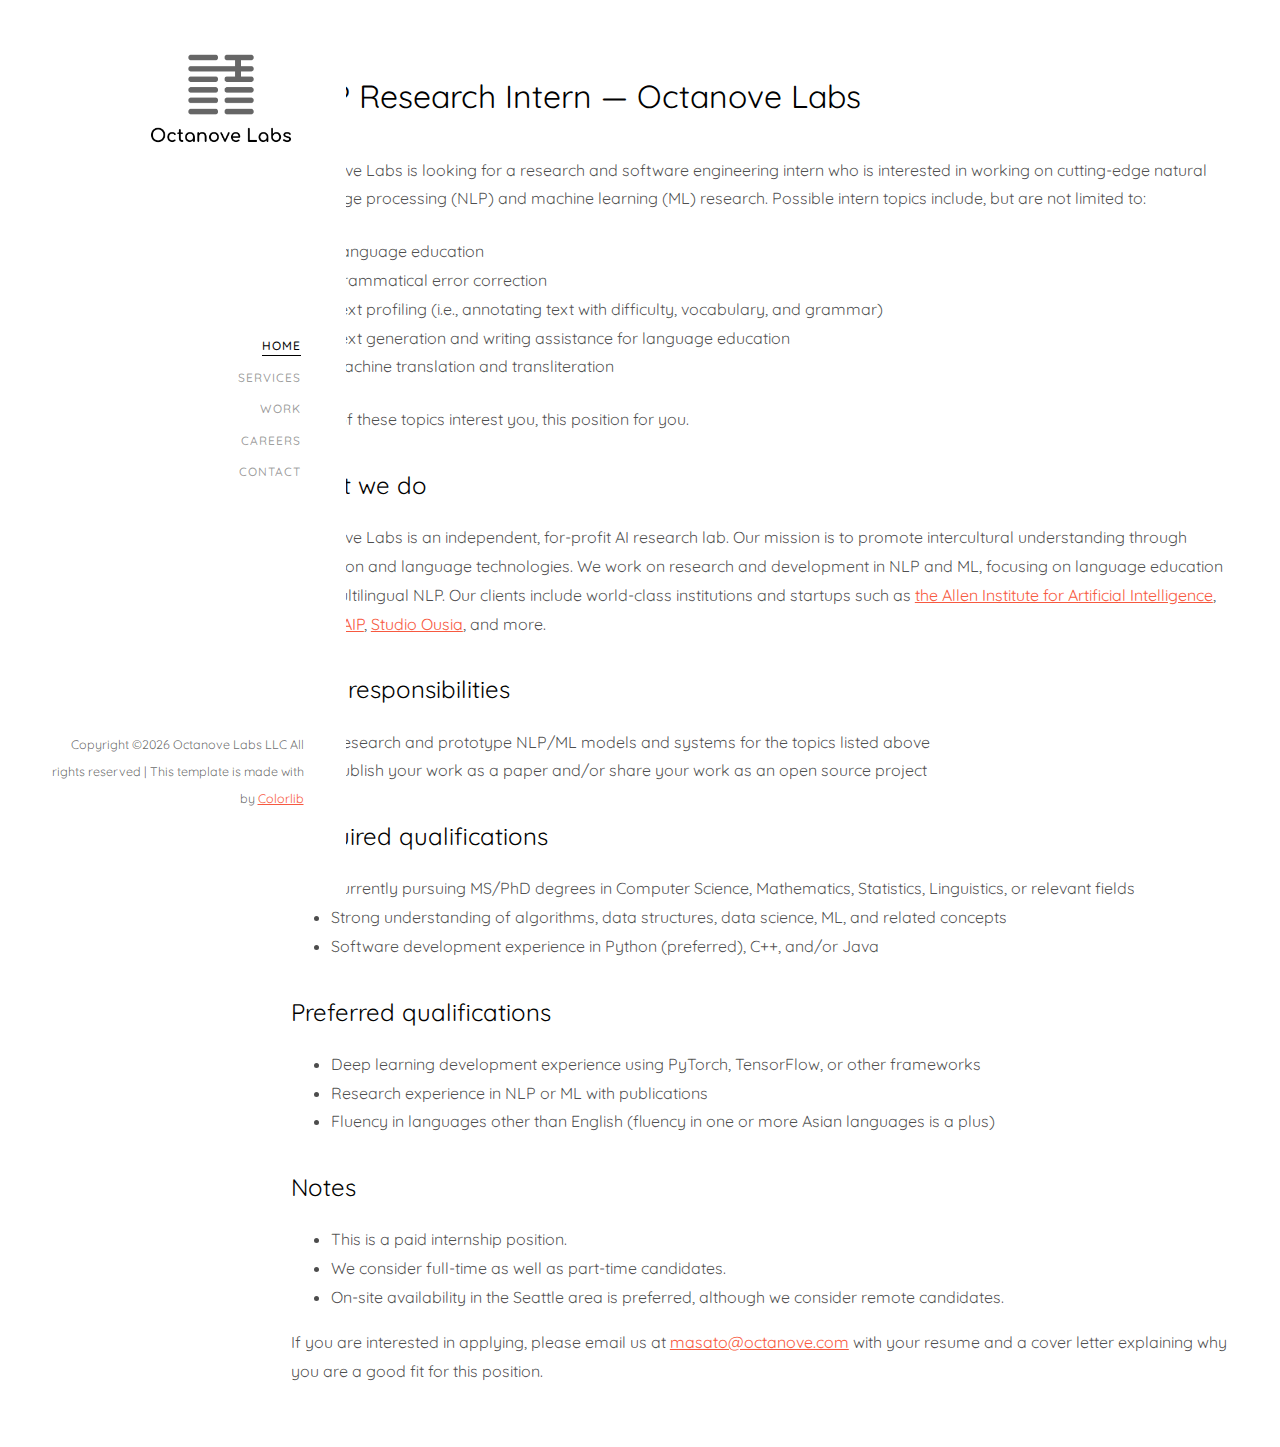
==== careers.html @ 3ce4180a "Add careers page" ====
<!DOCTYPE HTML>
<html>
	<head>
		<!-- Global site tag (gtag.js) - Google Analytics -->
		<script async src="https://www.googletagmanager.com/gtag/js?id=UA-175204-18"></script>
		<script>
			window.dataLayer = window.dataLayer || [];
			function gtag(){dataLayer.push(arguments);}
			gtag('js', new Date());

			gtag('config', 'UA-175204-18');
		</script>

		<meta charset="utf-8">
		<meta http-equiv="X-UA-Compatible" content="IE=edge">
		<title>NLP Research Intern — Octanove Labs</title>
		<meta name="viewport" content="width=device-width, initial-scale=1">
		<meta name="description" content="Octanove Labs is looking for a research and software engineering intern who is interested in working on cutting-edge natural language processing (NLP) and machine learning (ML) research."/>
		<meta name="keywords" content="" />
		<meta name="author" content="Masato Hagiwara" />

	  <!-- Facebook and Twitter integration -->
		<meta property="og:type" content="website"/>
		<meta property="og:title" content="Octanove Labs — Language Technologies That Matter"/>
		<meta property="og:image" content="http://www.octanove.com/images/logo.png"/>
		<meta property="og:url" content="http://www.octanove.com/"/>
		<meta property="og:site_name" content="Octanove Labs"/>
		<meta property="og:description" content="Octanove Labs is looking for a research and software engineering intern who is interested in working on cutting-edge natural language processing (NLP) and machine learning (ML) research."/>


		<!-- Place favicon.ico and apple-touch-icon.png in the root directory -->
		<link rel="shortcut icon" href="favicon.ico">

		<link href="https://fonts.googleapis.com/css?family=Quicksand:300,400,500,700" rel="stylesheet">

		<!-- Animate.css -->
		<link rel="stylesheet" href="css/animate.css">
		<!-- Icomoon Icon Fonts-->
		<link rel="stylesheet" href="css/icomoon.css">
		<!-- Bootstrap  -->
		<link rel="stylesheet" href="css/bootstrap.css">
		<!-- Flexslider  -->
		<link rel="stylesheet" href="css/flexslider.css">
		<!-- Theme style  -->
		<link rel="stylesheet" href="css/style.css">

		<!-- Modernizr JS -->
		<script src="js/modernizr-2.6.2.min.js"></script>
			<link rel="stylesheet" href="sass/style.scss">
			<!-- FOR IE9 below -->
		<!--[if lt IE 9]>
		<script src="js/respond.min.js"></script>
		<![endif]-->

	</head>
	<body>
	<div id="colorlib-page">
		<a href="#" class="js-colorlib-nav-toggle colorlib-nav-toggle"><i></i></a>
		<aside id="colorlib-aside" role="complementary" class="border js-fullheight">
			<h1 id="colorlib-logo"><a href="index.html"><span>Octanove</span><span>Labs</span><span></span>Language Technologies That Matter</span></a></h1>
			<nav id="colorlib-main-menu" role="navigation">
				<ul>
					<li class="colorlib-active"><a href="index.html">Home</a></li>
					<!--<li><a href="about.html">About</a></li>-->
					<li><a href="/#services">Services</a></li>
					<li><a href="/#work">Work</a></li>
					<!--<li><a href="blog.html">Blog</a></li>-->
					<li><a href="/careers.html">Careers</a></li>
					<li><a href="/#contact">Contact</a></li>
				</ul>
			</nav>

			<div class="colorlib-footer">
				<p><small><!-- Link back to Colorlib can't be removed. Template is licensed under CC BY 3.0. -->
Copyright &copy;<script>document.write(new Date().getFullYear());</script> Octanove Labs LLC All rights reserved | This template is made with <i class="icon-heart" aria-hidden="true"></i> by <a href="https://colorlib.com" target="_blank">Colorlib</a>
<!-- Link back to Colorlib can't be removed. Template is licensed under CC BY 3.0. --> </span></small></p>
				<ul>
					<li><a href="mailto:masato@octanove.com"><i class="icon-mail6"></i></a></li>
					<li><a href="https://twitter.com/mhagiwara"><i class="icon-twitter2"></i></a></li>
					<li><a href="http://masatohagiwara.net/"><i class="icon-globe2"></i></a></li>
					<li><a href="https://www.linkedin.com/in/mhagiwara/"><i class="icon-linkedin2"></i></a></li>
				</ul>
			</div>

		</aside>

        <div id="colorlib-main">
            <div id="careers">
                <h1>NLP Research Intern — Octanove Labs</h1>

                <p>
                    Octanove Labs is looking for a research and software engineering intern who is interested in working on cutting-edge natural language processing (NLP) and machine learning (ML) research.
                    Possible intern topics include, but are not limited to:
                    <ul>
                        <li>Language education</li>
                        <li>Grammatical error correction</li>
                        <li>Text profiling (i.e., annotating text with difficulty, vocabulary, and grammar)</li>
                        <li>Text generation and writing assistance for language education</li>
                        <li>Machine translation and transliteration</li>
                    </ul>
                </p>

                <p>
                    If any of these topics interest you, this position for you.
                </p>

                <h2>What we do</h2>
                <p>
                    Octanove Labs is an independent, for-profit AI research lab. Our mission is to promote intercultural understanding through education and language technologies.
                    We work on research and development in NLP and ML, focusing on language education and multilingual NLP.
                    Our clients include world-class institutions and startups such as <a href="https://allenai.org/">the Allen Institute for Artificial Intelligence</a>, <a href="https://www.riken.jp/en/research/labs/aip/">RIKEN AIP</a>, <a href="http://www.ousia.jp/en/">Studio Ousia</a>, and more.
                </p>

                <h2>Your responsibilities</h2>
                <ul>
                    <li>
                        Research and prototype NLP/ML models and systems for the topics listed above
                    </li>
                    <li>
                        Publish your work as a paper and/or share your work as an open source project
                    </li>
                </ul>

                <h2>
                    Required qualifications
                </h2>
                <ul>
                    <li>
                        Currently pursuing MS/PhD degrees in Computer Science, Mathematics, Statistics, Linguistics, or relevant fields
                    </li>
                    <li>
                        Strong understanding of algorithms, data structures, data science, ML, and related concepts
                    </li>
                    <li>
                        Software development experience in Python (preferred), C++, and/or Java
                    </li>
                </ul>

                <h2>
                    Preferred qualifications
                </h2>
                <ul>
                    <li>
                        Deep learning development experience using PyTorch, TensorFlow, or other frameworks
                    </li>
                    <li>
                        Research experience in NLP or ML with publications
                    </li>
                    <li>
                        Fluency in languages other than English (fluency in one or more Asian languages is a plus)
                    </li>
                </ul>

                <h2>
                    Notes
                </h2>
                <ul>
                    <li>This is a paid internship position.</li>
                    <li>We consider full-time as well as part-time candidates.</li>
                    <li>On-site availability in the Seattle area is preferred, although we consider remote candidates.</li>
                </ul>

                <p>If you are interested in applying, please email us at <a href="mailto:masato@octanove.com">masato@octanove.com</a> with your resume and a cover letter explaining why you are a good fit for this position.</p>
            </div>
        </div>
    </div>

	<!-- jQuery -->
	<script src="js/jquery.min.js"></script>
	<!-- jQuery Easing -->
	<script src="js/jquery.easing.1.3.js"></script>
	<!-- Bootstrap -->
	<script src="js/bootstrap.min.js"></script>
	<!-- Waypoints -->
	<script src="js/jquery.waypoints.min.js"></script>
	<!-- Flexslider -->
	<script src="js/jquery.flexslider-min.js"></script>
	<!-- Sticky Kit -->
	<script src="js/sticky-kit.min.js"></script>
	
	
	<!-- MAIN JS -->
	<script src="js/main.js"></script>
    </body>
</html>
---- css/style.css ----
@font-face {
  font-family: 'icomoon';
  src: url("../fonts/icomoon/icomoon.eot?srf3rx");
  src: url("../fonts/icomoon/icomoon.eot?srf3rx#iefix") format("embedded-opentype"), url("../fonts/icomoon/icomoon.ttf?srf3rx") format("truetype"), url("../fonts/icomoon/icomoon.woff?srf3rx") format("woff"), url("../fonts/icomoon/icomoon.svg?srf3rx#icomoon") format("svg");
  font-weight: normal;
  font-style: normal; }

/* =======================================================
*
* 	Template Style 
*	Edit this section
*
* ======================================================= */
body {
  font-family: "Quicksand", Arial, sans-serif;
  font-weight: 400;
  font-size: 15px;
  line-height: 1.8;
  color: rgba(0, 0, 0, 0.7); }
  @media screen and (max-width: 992px) {
    body {
      font-size: 16px; } }

a {
  color: #F75940;
  -webkit-transition: 0.5s;
  -o-transition: 0.5s;
  transition: 0.5s; }
  a:hover, a:active, a:focus {
    color: #F75940;
    outline: none;
    text-decoration: none !important; }

p {
  margin-bottom: 1.5em; }

h1, h2, h3, h4, h5, h6 {
  color: #000;
  font-family: "Quicksand", Arial, sans-serif;
  font-weight: 400;
  margin: 0 0 30px 0; }

figure {
  margin-bottom: 2.5em;
  float: left;
  width: 100%; }
  figure figcaption {
    font-size: 16px;
    width: 80%;
    margin: 20px auto 0px auto;
    color: #b3b3b3;
    font-style: italic;
    font-family: "Quicksand", Arial, sans-serif; }
    @media screen and (max-width: 480px) {
      figure figcaption {
        width: 100%; } }

::-webkit-selection {
  color: #fff;
  background: #F75940; }

::-moz-selection {
  color: #fff;
  background: #F75940; }

::selection {
  color: #fff;
  background: #F75940; }

#colorlib-page {
  width: 100%;
  overflow: hidden;
  position: relative; }

#colorlib-aside {
  padding-top: 3em;
  padding-bottom: 40px;
  padding-left: 3em;
  padding-right: 3em;
  width: 20%;
  position: fixed;
  bottom: 0;
  top: 0;
  left: 0;
  overflow-y: scroll;
  z-index: 1001;
  background: #fff;
  -webkit-transition: 0.5s;
  -o-transition: 0.5s;
  transition: 0.5s; }
  @media screen and (max-width: 1200px) {
    #colorlib-aside {
      width: 30%; } }
  @media screen and (max-width: 768px) {
    #colorlib-aside {
      width: 270px;
      -moz-transform: translateX(-270px);
      -webkit-transform: translateX(-270px);
      -ms-transform: translateX(-270px);
      -o-transform: translateX(-270px);
      transform: translateX(-270px);
      padding-top: 4em; } }
  #colorlib-aside #colorlib-logo {
    background-image: url("../images/logo.png");
    background-repeat: no-repeat;
    background-size: 160px;
    background-position: top right;
    font-weight: 400;
    font-size: 20px;
    text-transform: uppercase;
    margin-bottom: 0em;
    display: block;
    width: 100%; }
    @media screen and (max-width: 768px) {
      #colorlib-aside #colorlib-logo {
        margin-bottom: 1em; } }
    #colorlib-aside #colorlib-logo a {
      margin: 0;
      display: inline-block;
      text-align: center;
      padding: 5em .2em 0 .2em;
      color: #fff;
      letter-spacing: 10px;
      padding-right: .3em; }
      #colorlib-aside #colorlib-logo a span {
        display: block;
        margin-bottom: 5px;
        text-align: center; }
  #colorlib-aside #colorlib-main-menu ul {
    text-align: right;
    margin: 0;
    padding: 0; }
    @media screen and (max-width: 768px) {
      #colorlib-aside #colorlib-main-menu ul {
        margin: 0 0 2em 0; } }
    #colorlib-aside #colorlib-main-menu ul li {
      margin: 0 0 10px 0;
      padding: 0;
      list-style: none;
      font-size: 12px;
      font-weight: 500;
      text-transform: uppercase;
      letter-spacing: 1px; }
      #colorlib-aside #colorlib-main-menu ul li a {
        color: rgba(0, 0, 0, 0.4);
        text-decoration: none;
        position: relative;
        padding: 10px 0;
        font-family: "Quicksand", Arial, sans-serif;
        -webkit-transition: 0.3s;
        -o-transition: 0.3s;
        transition: 0.3s; }
        #colorlib-aside #colorlib-main-menu ul li a:after {
          content: "";
          position: absolute;
          height: 1px;
          bottom: 7px;
          left: 0;
          right: 0;
          background-color: #000;
          visibility: hidden;
          -webkit-transform: scaleX(0);
          -moz-transform: scaleX(0);
          -ms-transform: scaleX(0);
          -o-transform: scaleX(0);
          transform: scaleX(0);
          -webkit-transition: all 0.3s cubic-bezier(0.175, 0.885, 0.32, 1.275);
          -moz-transition: all 0.3s cubic-bezier(0.175, 0.885, 0.32, 1.275);
          -ms-transition: all 0.3s cubic-bezier(0.175, 0.885, 0.32, 1.275);
          -o-transition: all 0.3s cubic-bezier(0.175, 0.885, 0.32, 1.275);
          transition: all 0.3s cubic-bezier(0.175, 0.885, 0.32, 1.275); }
        #colorlib-aside #colorlib-main-menu ul li a:hover {
          text-decoration: none;
          color: black; }
          #colorlib-aside #colorlib-main-menu ul li a:hover:after {
            visibility: visible;
            -webkit-transform: scaleX(1);
            -moz-transform: scaleX(1);
            -ms-transform: scaleX(1);
            -o-transform: scaleX(1);
            transform: scaleX(1); }
      #colorlib-aside #colorlib-main-menu ul li.colorlib-active a {
        color: #000; }
        #colorlib-aside #colorlib-main-menu ul li.colorlib-active a:after {
          visibility: visible;
          -webkit-transform: scaleX(1);
          -moz-transform: scaleX(1);
          -ms-transform: scaleX(1);
          -o-transform: scaleX(1);
          transform: scaleX(1); }
  #colorlib-aside .colorlib-footer {
    position: absolute;
    bottom: 40px;
    right: 1.5em;
    left: 1.5em;
    font-size: 15px;
    text-align: right;
    font-weight: 400;
    color: rgba(0, 0, 0, 0.6);
    padding: 0 20px; }
    @media screen and (max-width: 768px) {
      #colorlib-aside .colorlib-footer {
        position: relative;
        bottom: 0; } }
    #colorlib-aside .colorlib-footer span {
      display: block; }
    #colorlib-aside .colorlib-footer ul {
      padding: 0;
      margin: 0; }
      #colorlib-aside .colorlib-footer ul li {
        padding: 0;
        margin: 0;
        display: inline;
        list-style: none; }
        #colorlib-aside .colorlib-footer ul li a {
          color: rgba(0, 0, 0, 0.7);
          padding: 4px; }
          #colorlib-aside .colorlib-footer ul li a:hover, #colorlib-aside .colorlib-footer ul li a:active, #colorlib-aside .colorlib-footer ul li a:focus {
            text-decoration: none;
            outline: none;
            color: #F75940; }

#colorlib-main {
  width: 80%;
  float: right;
  -webkit-transition: 0.5s;
  -o-transition: 0.5s;
  transition: 0.5s; }
  @media screen and (max-width: 1200px) {
    #colorlib-main {
      width: 70%; } }
  @media screen and (max-width: 768px) {
    #colorlib-main {
      width: 100%; } }

#colorlib-hero {
  min-height: 500px;
  background: #fff url(../images/loader.gif) no-repeat center center;
  width: 100%;
  float: left;
  margin-bottom: 10em;
  clear: both; }
  #colorlib-hero .btn {
    font-size: 24px; }
    #colorlib-hero .btn.btn-primary {
      padding: 14px 30px !important; }
  #colorlib-hero .flexslider {
    border: none;
    z-index: 1;
    margin-bottom: 0; }
    #colorlib-hero .flexslider .slides {
      position: relative;
      overflow: hidden; }
      #colorlib-hero .flexslider .slides li {
        background-repeat: no-repeat;
        background-size: cover;
        background-position: bottom center;
        min-height: 400px;
        position: relative; }
    #colorlib-hero .flexslider .flex-control-nav {
      bottom: 20px;
      z-index: 1000;
      right: 20px;
      float: right;
      width: auto; }
      #colorlib-hero .flexslider .flex-control-nav li {
        display: block;
        margin-bottom: 10px; }
        #colorlib-hero .flexslider .flex-control-nav li a {
          background: rgba(255, 255, 255, 0.2);
          -webkit-box-shadow: none;
          box-shadow: none;
          width: 12px;
          height: 12px;
          cursor: pointer; }
          #colorlib-hero .flexslider .flex-control-nav li a.flex-active {
            cursor: pointer;
            background: transparent;
            border: 2px solid #F75940; }
    #colorlib-hero .flexslider .flex-direction-nav {
      display: none; }
    #colorlib-hero .flexslider .slider-text {
      display: table;
      opacity: 0;
      min-height: 500px;
      z-index: 9; }
      #colorlib-hero .flexslider .slider-text > .slider-text-inner {
        display: table-cell;
        vertical-align: middle;
        min-height: 700px;
        padding: 2em;
        position: relative; }
        #colorlib-hero .flexslider .slider-text > .slider-text-inner .desc {
          position: absolute;
          bottom: 15px;
          left: 0;
          padding: 30px;
          background: #fff; }
        @media screen and (max-width: 768px) {
          #colorlib-hero .flexslider .slider-text > .slider-text-inner {
            text-align: center; } }
        #colorlib-hero .flexslider .slider-text > .slider-text-inner h1, #colorlib-hero .flexslider .slider-text > .slider-text-inner h2 {
          margin: 0;
          padding: 0;
          color: black;
          font-family: "Quicksand", Arial, sans-serif; }
        #colorlib-hero .flexslider .slider-text > .slider-text-inner h1 {
          margin-bottom: 20px;
          font-size: 44px;
          line-height: 1.3;
          font-weight: 300; }
          @media screen and (max-width: 768px) {
            #colorlib-hero .flexslider .slider-text > .slider-text-inner h1 {
              font-size: 28px; } }
        #colorlib-hero .flexslider .slider-text > .slider-text-inner h2 {
          font-size: 18px;
          line-height: 1.5;
          margin-bottom: 30px;
          font-weight: 300;
          font-family: "Quicksand", Arial, sans-serif; }
          #colorlib-hero .flexslider .slider-text > .slider-text-inner h2 a {
            color: rgba(247, 89, 64, 0.8);
            border-bottom: 1px solid rgba(247, 89, 64, 0.7); }
        #colorlib-hero .flexslider .slider-text > .slider-text-inner .heading-section {
          font-size: 50px; }
          @media screen and (max-width: 768px) {
            #colorlib-hero .flexslider .slider-text > .slider-text-inner .heading-section {
              font-size: 30px; } }
        #colorlib-hero .flexslider .slider-text > .slider-text-inner s
.colorlib-lead {
          font-size: 20px;
          color: #fff; }
        #colorlib-hero .flexslider .slider-text > .slider-text-inner p {
          margin-bottom: 0; }
        #colorlib-hero .flexslider .slider-text > .slider-text-inner .btn {
          font-size: 12px;
          text-transform: uppercase;
          letter-spacing: 2px;
          color: #000;
          padding: 10px 15px !important;
          border: none;
          font-weight: 400; }
          #colorlib-hero .flexslider .slider-text > .slider-text-inner .btn.btn-learn {
            background: transparent;
            color: #000;
            border: 1px solid #000; }
            #colorlib-hero .flexslider .slider-text > .slider-text-inner .btn.btn-learn:hover {
              background: transparent !important;
              border: 1px solid #000 !important; }
          @media screen and (max-width: 768px) {
            #colorlib-hero .flexslider .slider-text > .slider-text-inner .btn {
              width: 100%; } }

body.offcanvas {
  overflow-x: hidden; }
  body.offcanvas #colorlib-aside {
    -moz-transform: translateX(0);
    -webkit-transform: translateX(0);
    -ms-transform: translateX(0);
    -o-transform: translateX(0);
    transform: translateX(0);
    width: 270px;
    background: #fff;
    z-index: 999;
    position: fixed; }
  body.offcanvas #colorlib-main, body.offcanvas .colorlib-nav-toggle {
    top: 0;
    -moz-transform: translateX(270px);
    -webkit-transform: translateX(270px);
    -ms-transform: translateX(270px);
    -o-transform: translateX(270px);
    transform: translateX(270px); }

.colorlib-blog,
.colorlib-work,
.colorlib-about,
.colorlib-services,
.colorlib-contact {
  padding-top: 4em;
  padding-bottom: 9em;
  clear: both;
  width: 100%;
  display: block; }
  @media screen and (max-width: 768px) {
    .colorlib-blog,
    .colorlib-work,
    .colorlib-about,
    .colorlib-services,
    .colorlib-contact {
      padding-top: 5em;
      padding-bottom: 8em; } }

.about-img,
.about-img-2 {
  background-size: cover;
  background-position: center center;
  background-repeat: no-repeat;
  position: relative; }

.colorlib-heading {
  font-size: 18px;
  margin-bottom: 4em;
  font-weight: 500;
  text-transform: uppercase;
  letter-spacing: 5px;
  line-height: 1.8; }
  .colorlib-heading span {
    display: block; }
  @media screen and (max-width: 768px) {
    .colorlib-heading {
      margin-bottom: 1em; } }

.heading-meta {
  margin-bottom: 15px;
  display: block;
  font-size: 10px;
  text-transform: uppercase;
  color: #999999;
  font-weight: 500;
  letter-spacing: 5px; }

.about-img {
  width: 75%;
  height: 550px; }
  .about-img .about-img-2 {
    width: 100% !important;
    height: 390px;
    position: absolute;
    top: 80px;
    right: -100px;
    width: 80%;
    -webkit-box-shadow: 0px 35px 78px -23px rgba(0, 0, 0, 0.33);
    -moz-box-shadow: 0px 35px 78px -23px rgba(0, 0, 0, 0.33);
    box-shadow: 0px 35px 78px -23px rgba(0, 0, 0, 0.33); }

.about-desc h3 {
  font-size: 18px;
  text-transform: uppercase;
  letter-spacing: 5px;
  font-weight: 500; }

.fancy-collapse-panel .panel-default > .panel-heading {
  padding: 0; }

.panel-heading a {
  padding: 15px 25px;
  display: block;
  width: 100%;
  font-weight: 400;
  font-size: 14px;
  letter-spacing: 1px;
  text-transform: uppercase;
  background-color: #000;
  color: #fff;
  position: relative;
  -webkit-box-shadow: none !important;
  -moz-box-shadow: none !important;
  -ms-box-shadow: none !important;
  -o-box-shadow: none !important;
  box-shadow: none !important; }

.panel {
  -webkit-box-shadow: none !important;
  -moz-box-shadow: none !important;
  -ms-box-shadow: none !important;
  -o-box-shadow: none !important;
  box-shadow: none !important;
  border: none; }

.panel-heading a:after {
  font-family: "icomoon";
  content: "\ea0e";
  position: absolute;
  right: 20px;
  font-size: 20px;
  font-weight: 400;
  top: 50%;
  line-height: 1;
  margin-top: -10px; }

.panel-heading a.collapsed:after {
  content: "\ea1c"; }

.panel-heading a.collapsed {
  background: #fafafa;
  border: 1px solid #e6e6e6 !important;
  color: #333333; }

.panel-body {
  padding: 1.5em;
  margin-top: 5px;
  border: 1px solid #e6e6e6 !important; }

.blog-entry {
  width: 100%;
  float: left;
  background: #fff;
  margin-bottom: 3em; }
  @media screen and (max-width: 768px) {
    .blog-entry {
      margin-bottom: 3em; } }
  .blog-entry .blog-img {
    width: 100%;
    float: left;
    overflow: hidden;
    position: relative;
    z-index: 1;
    margin-bottom: 25px; }
    .blog-entry .blog-img img {
      position: relative;
      max-width: 100%;
      -webkit-transform: scale(1);
      -moz-transform: scale(1);
      -ms-transform: scale(1);
      -o-transform: scale(1);
      transform: scale(1);
      -webkit-transition: 0.3s;
      -o-transition: 0.3s;
      transition: 0.3s; }
  .blog-entry .desc h3 {
    font-size: 16px;
    margin-bottom: 25px;
    line-height: auto;
    font-weight: 500;
    text-transform: uppercase;
    letter-spacing: 1px; }
    .blog-entry .desc h3 a {
      color: #000;
      text-decoration: none; }
  .blog-entry .desc span {
    display: block;
    margin-bottom: 20px;
    font-size: 14px;
    color: rgba(0, 0, 0, 0.5) !important; }
    .blog-entry .desc span small i {
      color: #999999; }
  .blog-entry .desc .lead {
    font-size: 12px;
    text-transform: uppercase;
    letter-spacing: 2px;
    color: #000; }
  .blog-entry:hover .blog-img img {
    -webkit-transform: scale(1.1);
    -moz-transform: scale(1.1);
    -ms-transform: scale(1.1);
    -o-transform: scale(1.1);
    transform: scale(1.1); }

.overlap {
  margin-top: 5em;
  background: #fff;
  padding: 30px; }
  @media screen and (max-width: 768px) {
    .overlap {
      margin-top: 2em; } }

.project {
  background-size: cover;
  background-position: center center;
  background-repeat: no-repeat;
  position: relative;
  height: 450px;
  width: 100%;
  display: block;
  margin-bottom: 30px; }
  .project .desc {
    position: absolute;
    top: 0;
    bottom: 0;
    left: 0;
    width: 100%;
    right: 0;
    background: rgba(0, 0, 0, 0.9);
    opacity: 0;
    -webkit-transition: 0.3s;
    -o-transition: 0.3s;
    transition: 0.3s; }
    .project .desc .con {
      padding: 20px;
      display: block;
      position: relative;
      height: 450px; }
      .project .desc .con .icon {
        position: absolute;
        bottom: 20px;
        left: 20px;
        right: 20px; }
        .project .desc .con .icon span {
          display: inline;
          padding-right: 5px; }
          .project .desc .con .icon span a {
            color: #cccccc;
            padding: 5px;
            background: #333333;
            -webkit-border-radius: 4px;
            -moz-border-radius: 4px;
            -ms-border-radius: 4px;
            border-radius: 4px; }
        .project .desc .con .icon i {
          font-size: 16px;
          color: #cccccc; }
    .project .desc h3 {
      font-size: 16px;
      font-weight: 500;
      text-transform: uppercase;
      letter-spacing: 1px;
      -webkit-transition: -webkit-transform 0.3s, opacity 0.3s;
      -webkit-transition: opacity 0.3s, -webkit-transform 0.3s;
      transition: opacity 0.3s, -webkit-transform 0.3s;
      -o-transition: transform 0.3s, opacity 0.3s;
      transition: transform 0.3s, opacity 0.3s;
      transition: transform 0.3s, opacity 0.3s, -webkit-transform 0.3s;
      -webkit-transform: translate3d(0, -15px, 0);
      transform: translate3d(0, -15px, 0);
      margin-bottom: 15px; }
      .project .desc h3 a {
        color: #fff; }
    .project .desc span {
      display: block;
      color: #999999;
      font-size: 13px;
      -webkit-transition: -webkit-transform 0.3s, opacity 0.3s;
      -webkit-transition: opacity 0.3s, -webkit-transform 0.3s;
      transition: opacity 0.3s, -webkit-transform 0.3s;
      -o-transition: transform 0.3s, opacity 0.3s;
      transition: transform 0.3s, opacity 0.3s;
      transition: transform 0.3s, opacity 0.3s, -webkit-transform 0.3s;
      -webkit-transform: translate3d(0, 15px, 0);
      transform: translate3d(0, 15px, 0); }
      .project .desc span a {
        color: #000; }
    @media screen and (max-width: 768px) {
      .project .desc {
        opacity: 1;
        background: rgba(255, 255, 255, 0.5); }
        .project .desc h3 {
          font-style: 28px;
          -webkit-transform: translate3d(0, 0, 0);
          transform: translate3d(0, 0, 0);
          color: #000; }
        .project .desc span {
          -webkit-transform: translate3d(0, 0, 0);
          transform: translate3d(0, 0, 0); } }
  .project:hover .desc {
    opacity: 1; }
    .project:hover .desc h3 {
      -webkit-transform: translate3d(0, 0, 0);
      transform: translate3d(0, 0, 0); }
    .project:hover .desc span {
      -webkit-transform: translate3d(0, 0, 0);
      transform: translate3d(0, 0, 0); }

.project-desc h2 {
  font-size: 16px;
  font-weight: 500;
  text-transform: uppercase;
  letter-spacing: 1px;
  margin-bottom: 15px; }

.project-desc span {
  display: block;
  color: #666666;
  font-size: 13px;
  margin-bottom: 15px; }
  .project-desc span a {
    color: #666666; }

.project-desc .icon span {
  display: inline;
  padding-right: 5px; }

.project-desc .btn-download {
  font-size: 13px;
  text-transform: uppercase;
  font-weight: 400;
  text-decoration: underline; }

.colorlib-lead {
  font-size: 18px;
  line-height: 1.5; }

#get-in-touch {
  padding: 2em; }
  #get-in-touch .btn-learn {
    padding: 15px 30px !important;
    font-size: 13px;
    -webkit-border-radius: 30px;
    -moz-border-radius: 30px;
    -ms-border-radius: 30px;
    border-radius: 30px; }

.colorlib-social {
  padding: 0;
  margin: 0;
  text-align: center; }
  .colorlib-social li {
    padding: 0;
    margin: 0;
    list-style: none;
    display: -moz-inline-stack;
    display: inline-block;
    zoom: 1;
    *display: inline; }
    .colorlib-social li a {
      font-size: 22px;
      color: #000;
      padding: 10px;
      display: -moz-inline-stack;
      display: inline-block;
      zoom: 1;
      *display: inline;
      -webkit-border-radius: 7px;
      -moz-border-radius: 7px;
      -ms-border-radius: 7px;
      border-radius: 7px; }
      @media screen and (max-width: 768px) {
        .colorlib-social li a {
          padding: 10px 8px; } }
      .colorlib-social li a:hover {
        color: #F75940; }
      .colorlib-social li a:hover, .colorlib-social li a:active, .colorlib-social li a:focus {
        outline: none;
        text-decoration: none;
        color: #F75940; }

#map {
  width: 100%;
  height: 700px; }
  @media screen and (max-width: 768px) {
    #map {
      height: 200px; } }

.colorlib-more-contact {
  background: #fafafa;
  border: 1px solid red; }

.colorlib-feature {
  text-align: left;
  width: 100%;
  float: left;
  margin-bottom: 40px;
  position: relative; }
  .colorlib-feature .colorlib-icon {
    position: absolute;
    top: 0;
    left: 0;
    width: 100px;
    height: 100px;
    display: table;
    text-align: center;
    background: rgba(0, 0, 0, 0.03);
    -webkit-border-radius: 2px;
    -moz-border-radius: 2px;
    -ms-border-radius: 2px;
    border-radius: 2px; }
    .colorlib-feature .colorlib-icon i {
      display: table-cell;
      vertical-align: middle;
      color: #F75940;
      font-size: 40px;
      height: 100px; }
      @media screen and (max-width: 1200px) {
        .colorlib-feature .colorlib-icon i {
          font-size: 40px; } }
  .colorlib-feature .colorlib-text {
    padding-left: 120px;
    width: 100%; }
    .colorlib-feature .colorlib-text h2, .colorlib-feature .colorlib-text h3 {
      margin: 0;
      padding: 0; }
    .colorlib-feature .colorlib-text h3 {
      font-weight: 500;
      margin-bottom: 20px;
      color: rgba(0, 0, 0, 0.7);
      font-size: 14px;
      letter-spacing: 3px;
      text-transform: uppercase; }
  .colorlib-feature.colorlib-feature-sm .colorlib-text {
    margin-top: 30px; }
  .colorlib-feature.colorlib-feature-sm .colorlib-icon i {
    color: #F75940;
    font-size: 40px; }
    @media screen and (max-width: 1200px) {
      .colorlib-feature.colorlib-feature-sm .colorlib-icon i {
        font-size: 28px; } }

.colorlib-feature-lg .colorlib-text h2, .colorlib-feature-lg .colorlib-text h3 {
  margin: 0;
  padding: 0; }

.colorlib-feature-lg .colorlib-text h3 {
  font-weight: 500;
  margin-bottom: 20px;
  color: rgba(0, 0, 0, 0.8);
  font-size: 14px;
  letter-spacing: .2em;
  text-transform: uppercase; }

.colorlib-bg-color {
  background: #fafafa;
  position: relative; }

.pagination {
  padding: 0; }
  .pagination li {
    margin: 2px; }
    .pagination li a {
      color: #000;
      background: transparent;
      color: #000;
      margin: 2px;
      -webkit-border-radius: 0;
      -moz-border-radius: 0;
      -ms-border-radius: 0;
      border-radius: 0; }
      .pagination li a:first-child {
        -webkit-border-radius: 2px;
        -moz-border-radius: 2px;
        -ms-border-radius: 2px;
        border-radius: 2px; }
      .pagination li a:hover, .pagination li a:focus {
        background: #F75940;
        color: #fff;
        border: 1px solid #F75940; }
      @media screen and (max-width: 768px) {
        .pagination li a {
          padding: 7px 15px; } }
    .pagination li.active a {
      background: #F75940;
      border: 1px solid #F75940 !important; }
      .pagination li.active a:hover, .pagination li.active a:focus {
        background: #F75940;
        color: #fff;
        border: 1px solid #F75940 !important; }

.btn {
  margin-right: 4px;
  margin-bottom: 4px;
  font-family: "Quicksand", Arial, sans-serif;
  font-size: 12px;
  font-weight: 400;
  text-transform: uppercase;
  letter-spacing: 1px;
  -webkit-border-radius: 2px;
  -moz-border-radius: 2px;
  -ms-border-radius: 2px;
  border-radius: 2px;
  -webkit-transition: 0.5s;
  -o-transition: 0.5s;
  transition: 0.5s;
  padding: 8px 15px !important; }
  .btn.btn-sm {
    padding: 4px 15px !important; }
  .btn.btn-md {
    padding: 8px 20px !important; }
  .btn.btn-lg {
    padding: 18px 36px !important; }
  .btn:hover, .btn:active, .btn:focus {
    -webkit-box-shadow: none !important;
    box-shadow: none !important;
    outline: none !important; }

.btn-primary {
  background: #F75940;
  color: #fff;
  border: 2px solid #F75940; }
  .btn-primary:hover, .btn-primary:focus, .btn-primary:active {
    background: #f86e58 !important;
    border-color: #f86e58 !important; }
  .btn-primary.btn-outline {
    background: transparent;
    color: #F75940;
    border: 2px solid #F75940; }
    .btn-primary.btn-outline:hover, .btn-primary.btn-outline:focus, .btn-primary.btn-outline:active {
      background: #F75940;
      color: #fff; }

.btn-success {
  background: #5cb85c;
  color: #fff;
  border: 2px solid #5cb85c; }
  .btn-success:hover, .btn-success:focus, .btn-success:active {
    background: #4cae4c !important;
    border-color: #4cae4c !important; }
  .btn-success.btn-outline {
    background: transparent;
    color: #5cb85c;
    border: 2px solid #5cb85c; }
    .btn-success.btn-outline:hover, .btn-success.btn-outline:focus, .btn-success.btn-outline:active {
      background: #5cb85c;
      color: #fff; }

.btn-info {
  background: #5bc0de;
  color: #fff;
  border: 2px solid #5bc0de; }
  .btn-info:hover, .btn-info:focus, .btn-info:active {
    background: #46b8da !important;
    border-color: #46b8da !important; }
  .btn-info.btn-outline {
    background: transparent;
    color: #5bc0de;
    border: 2px solid #5bc0de; }
    .btn-info.btn-outline:hover, .btn-info.btn-outline:focus, .btn-info.btn-outline:active {
      background: #5bc0de;
      color: #fff; }

.btn-warning {
  background: #f0ad4e;
  color: #fff;
  border: 2px solid #f0ad4e; }
  .btn-warning:hover, .btn-warning:focus, .btn-warning:active {
    background: #eea236 !important;
    border-color: #eea236 !important; }
  .btn-warning.btn-outline {
    background: transparent;
    color: #f0ad4e;
    border: 2px solid #f0ad4e; }
    .btn-warning.btn-outline:hover, .btn-warning.btn-outline:focus, .btn-warning.btn-outline:active {
      background: #f0ad4e;
      color: #fff; }

.btn-danger {
  background: #d9534f;
  color: #fff;
  border: 2px solid #d9534f; }
  .btn-danger:hover, .btn-danger:focus, .btn-danger:active {
    background: #d43f3a !important;
    border-color: #d43f3a !important; }
  .btn-danger.btn-outline {
    background: transparent;
    color: #d9534f;
    border: 2px solid #d9534f; }
    .btn-danger.btn-outline:hover, .btn-danger.btn-outline:focus, .btn-danger.btn-outline:active {
      background: #d9534f;
      color: #fff; }

.btn-outline {
  background: none;
  border: 2px solid gray;
  font-size: 16px;
  -webkit-transition: 0.3s;
  -o-transition: 0.3s;
  transition: 0.3s; }
  .btn-outline:hover, .btn-outline:focus, .btn-outline:active {
    -webkit-box-shadow: none;
    box-shadow: none; }

.form-control {
  -webkit-appearance: none;
  -moz-appearance: none;
  appearance: none;
  -webkit-box-shadow: none;
  box-shadow: none;
  background: transparent;
  border: 1px solid rgba(0, 0, 0, 0.1);
  height: 54px;
  font-size: 16px;
  font-weight: 400;
  -webkit-border-radius: 0;
  -moz-border-radius: 0;
  -ms-border-radius: 0;
  border-radius: 0; }
  .form-control:active, .form-control:focus {
    outline: none;
    -webkit-box-shadow: none;
    box-shadow: none;
    border-color: #F75940; }

#message {
  height: 130px; }

.colorlib-nav-toggle {
  cursor: pointer;
  text-decoration: none; }
  .colorlib-nav-toggle.active i::before, .colorlib-nav-toggle.active i::after {
    background: #000; }
  .colorlib-nav-toggle.dark.active i::before, .colorlib-nav-toggle.dark.active i::after {
    background: #000; }
  .colorlib-nav-toggle:hover, .colorlib-nav-toggle:focus, .colorlib-nav-toggle:active {
    outline: none;
    border-bottom: none !important; }
  .colorlib-nav-toggle i {
    position: relative;
    display: -moz-inline-stack;
    display: inline-block;
    zoom: 1;
    *display: inline;
    width: 30px;
    height: 2px;
    color: #000;
    font: bold 14px/.4 Helvetica;
    text-transform: uppercase;
    text-indent: -55px;
    background: #000;
    -webkit-transition: all .2s ease-out;
    -o-transition: all .2s ease-out;
    transition: all .2s ease-out; }
    .colorlib-nav-toggle i::before, .colorlib-nav-toggle i::after {
      content: '';
      width: 30px;
      height: 2px;
      background: #000;
      position: absolute;
      left: 0;
      -webkit-transition: 0.2s;
      -o-transition: 0.2s;
      transition: 0.2s; }
  .colorlib-nav-toggle.dark i {
    position: relative;
    color: #000;
    background: #000;
    -webkit-transition: all .2s ease-out;
    -o-transition: all .2s ease-out;
    transition: all .2s ease-out; }
    .colorlib-nav-toggle.dark i::before, .colorlib-nav-toggle.dark i::after {
      background: #000;
      -webkit-transition: 0.2s;
      -o-transition: 0.2s;
      transition: 0.2s; }

.colorlib-nav-toggle i::before {
  top: -7px; }

.colorlib-nav-toggle i::after {
  bottom: -7px; }

.colorlib-nav-toggle:hover i::before {
  top: -10px; }

.colorlib-nav-toggle:hover i::after {
  bottom: -10px; }

.colorlib-nav-toggle.active i {
  background: transparent; }

.colorlib-nav-toggle.active i::before {
  top: 0;
  -webkit-transform: rotateZ(45deg);
  -moz-transform: rotateZ(45deg);
  -ms-transform: rotateZ(45deg);
  -o-transform: rotateZ(45deg);
  transform: rotateZ(45deg); }

.colorlib-nav-toggle.active i::after {
  bottom: 0;
  -webkit-transform: rotateZ(-45deg);
  -moz-transform: rotateZ(-45deg);
  -ms-transform: rotateZ(-45deg);
  -o-transform: rotateZ(-45deg);
  transform: rotateZ(-45deg); }

.colorlib-nav-toggle {
  position: fixed;
  left: -4px;
  top: 0px;
  z-index: 9999;
  cursor: pointer;
  opacity: 1;
  visibility: hidden;
  padding: 20px;
  -webkit-transition: 0.5s;
  -o-transition: 0.5s;
  transition: 0.5s; }
  @media screen and (max-width: 768px) {
    .colorlib-nav-toggle {
      opacity: 1;
      visibility: visible; } }

@media screen and (max-width: 480px) {
  .col-xxs-12 {
    float: none;
    width: 100%; } }

.row-bottom-padded-lg {
  padding-bottom: 7em; }
  @media screen and (max-width: 768px) {
    .row-bottom-padded-lg {
      padding-bottom: 1em; } }

.row-bottom-padded-md {
  padding-bottom: 4em; }
  @media screen and (max-width: 768px) {
    .row-bottom-padded-md {
      padding-bottom: 1em; } }

.row-bottom-padded-sm {
  padding-bottom: 1em; }
  @media screen and (max-width: 768px) {
    .row-bottom-padded-sm {
      padding-bottom: 1em; } }

.col-padding {
  padding: 10px !important; }

.js .animate-box {
  opacity: 0; }

#sticky_item {
  overflow: hidden;
  -webkit-transition: 0.3s;
  -o-transition: 0.3s;
  transition: 0.3s; }
  #sticky_item.is_stuck {
    margin-top: 10px; }

@media screen and (max-width: 992px) {
  .sticky-parent {
    clear: both;
    height: inherit !important;
    float: left;
    padding-top: 30px; } }

#careers {
  padding: 60px 30px 30px 30px;
  font-size: 16px;
}
#careers h2 {
  font-size: 24px;
  margin-top: 30px;
  margin-bottom: 10px;
}
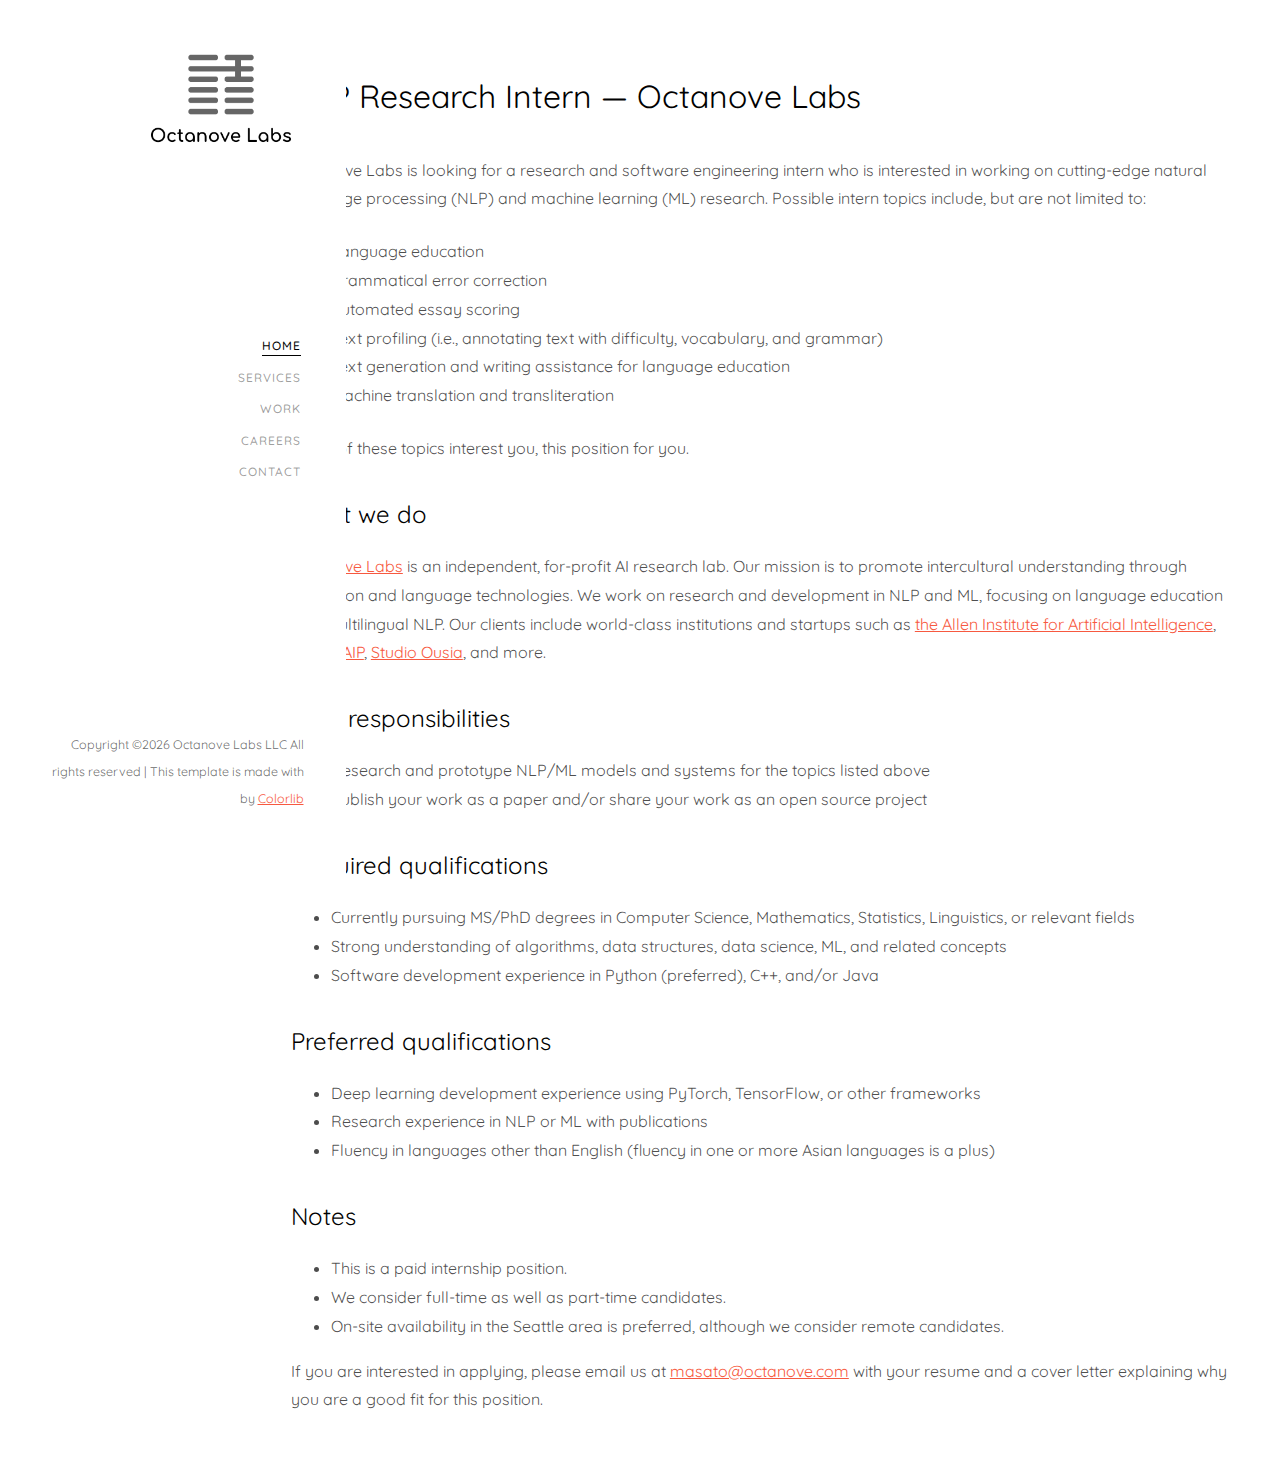
==== commit a8cbf8db: "Add a topic" ====
--- a/careers.html
+++ b/careers.html
@@ -21,7 +21,7 @@
 
 	  <!-- Facebook and Twitter integration -->
 		<meta property="og:type" content="website"/>
-		<meta property="og:title" content="Octanove Labs — Language Technologies That Matter"/>
+		<meta property="og:title" content="NLP Research Intern — Octanove Labs"/>
 		<meta property="og:image" content="http://www.octanove.com/images/logo.png"/>
 		<meta property="og:url" content="http://www.octanove.com/"/>
 		<meta property="og:site_name" content="Octanove Labs"/>
@@ -94,6 +94,7 @@
                     <ul>
                         <li>Language education</li>
                         <li>Grammatical error correction</li>
+                        <li>Automated essay scoring</li>
                         <li>Text profiling (i.e., annotating text with difficulty, vocabulary, and grammar)</li>
                         <li>Text generation and writing assistance for language education</li>
                         <li>Machine translation and transliteration</li>
@@ -106,7 +107,7 @@
 
                 <h2>What we do</h2>
                 <p>
-                    Octanove Labs is an independent, for-profit AI research lab. Our mission is to promote intercultural understanding through education and language technologies.
+                    <a href="http://www.octanove.com/">Octanove Labs</a> is an independent, for-profit AI research lab. Our mission is to promote intercultural understanding through education and language technologies.
                     We work on research and development in NLP and ML, focusing on language education and multilingual NLP.
                     Our clients include world-class institutions and startups such as <a href="https://allenai.org/">the Allen Institute for Artificial Intelligence</a>, <a href="https://www.riken.jp/en/research/labs/aip/">RIKEN AIP</a>, <a href="http://www.ousia.jp/en/">Studio Ousia</a>, and more.
                 </p>
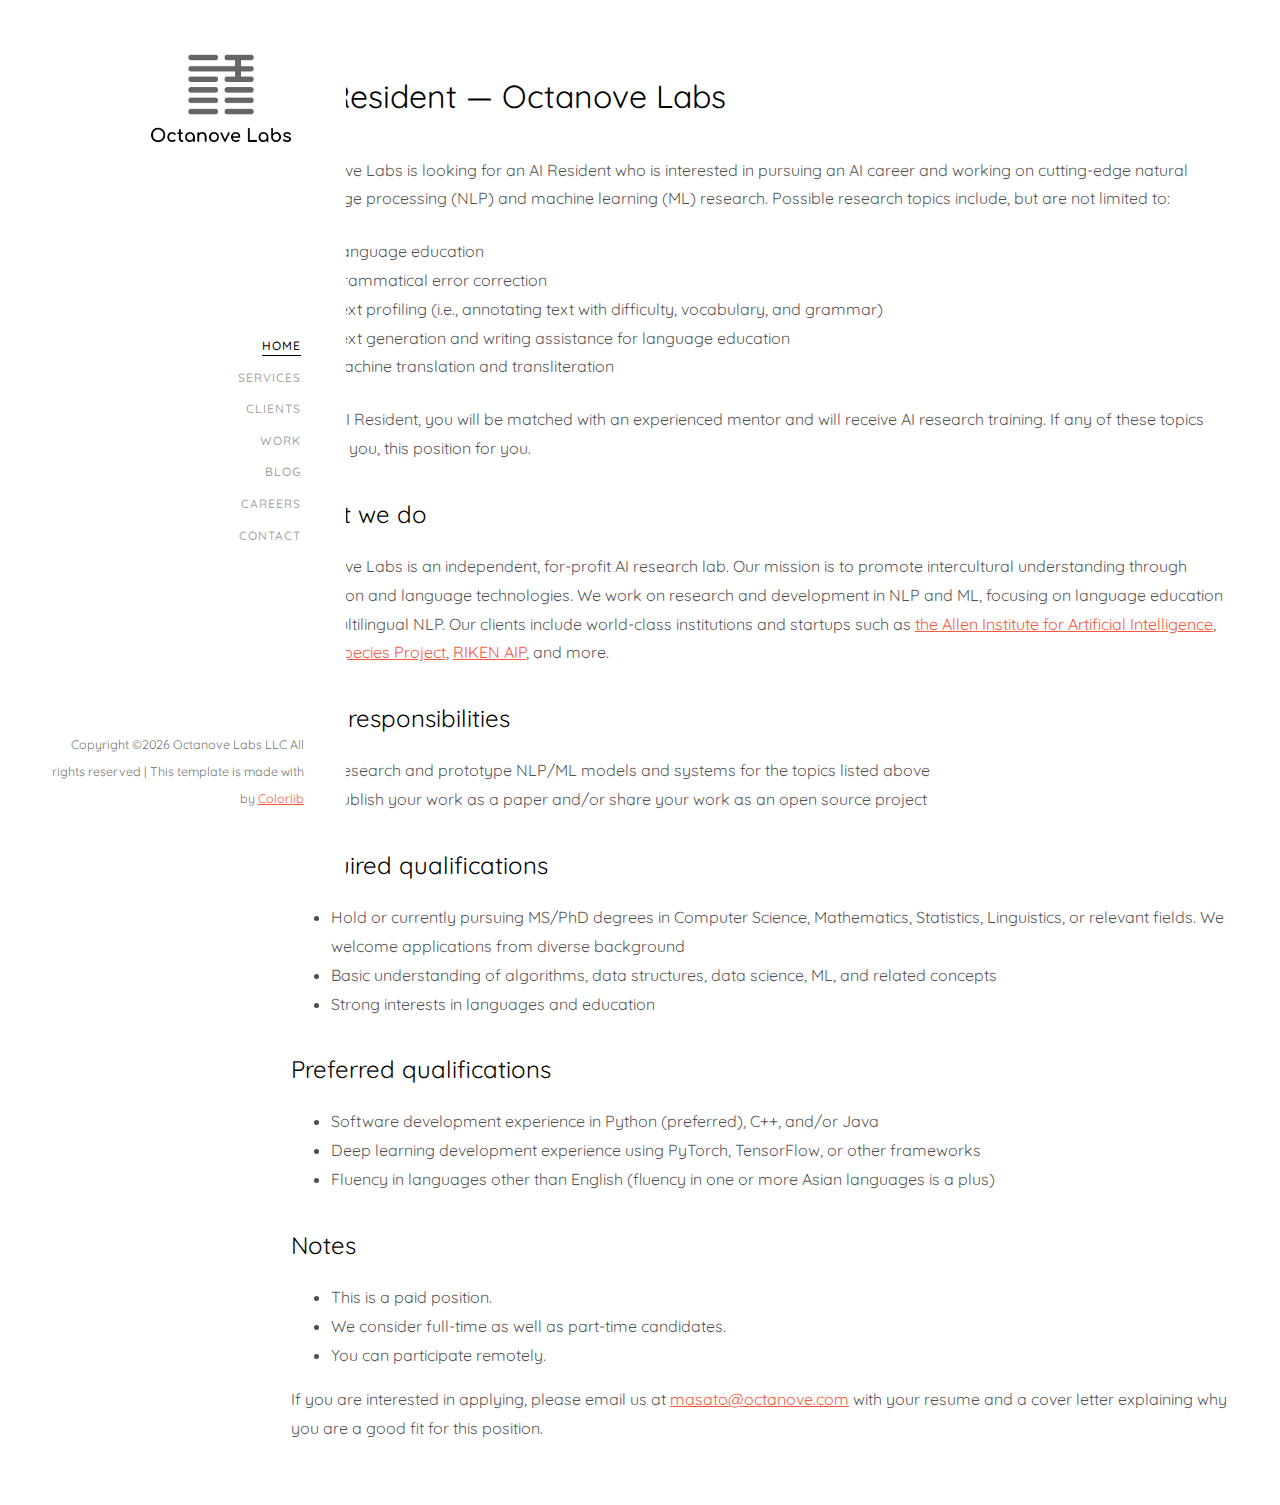
==== commit 30a0801d: "Change title" ====
--- a/careers.html
+++ b/careers.html
@@ -13,19 +13,19 @@
 
 		<meta charset="utf-8">
 		<meta http-equiv="X-UA-Compatible" content="IE=edge">
-		<title>NLP Research Intern — Octanove Labs</title>
+		<title>AI Resident — Octanove Labs</title>
 		<meta name="viewport" content="width=device-width, initial-scale=1">
-		<meta name="description" content="Octanove Labs is looking for a research and software engineering intern who is interested in working on cutting-edge natural language processing (NLP) and machine learning (ML) research."/>
+		<meta name="description" content="Octanove Labs is looking for an AI Resident who is interested in pursuing an AI career and working on cutting-edge natural language processing (NLP) and machine learning (ML) research."/>
 		<meta name="keywords" content="" />
 		<meta name="author" content="Masato Hagiwara" />
 
 	  <!-- Facebook and Twitter integration -->
 		<meta property="og:type" content="website"/>
-		<meta property="og:title" content="NLP Research Intern — Octanove Labs"/>
+		<meta property="og:title" content="AI Resident — Octanove Labs"/>
 		<meta property="og:image" content="http://www.octanove.com/images/logo.png"/>
 		<meta property="og:url" content="http://www.octanove.com/"/>
 		<meta property="og:site_name" content="Octanove Labs"/>
-		<meta property="og:description" content="Octanove Labs is looking for a research and software engineering intern who is interested in working on cutting-edge natural language processing (NLP) and machine learning (ML) research."/>
+		<meta property="og:description" content="Octanove Labs is looking for an AI Resident who is interested in pursuing an AI career and working on cutting-edge natural language processing (NLP) and machine learning (ML) research."/>
 
 
 		<!-- Place favicon.ico and apple-touch-icon.png in the root directory -->
@@ -61,10 +61,10 @@
 			<nav id="colorlib-main-menu" role="navigation">
 				<ul>
 					<li class="colorlib-active"><a href="index.html">Home</a></li>
-					<!--<li><a href="about.html">About</a></li>-->
 					<li><a href="/#services">Services</a></li>
+					<li><a href="/#clients">Clients</a></li>
 					<li><a href="/#work">Work</a></li>
-					<!--<li><a href="blog.html">Blog</a></li>-->
+					<li><a href="https://www.ml4asia.com/">Blog</a></li>
 					<li><a href="/careers.html">Careers</a></li>
 					<li><a href="/#contact">Contact</a></li>
 				</ul>
@@ -86,15 +86,14 @@
 
         <div id="colorlib-main">
             <div id="careers">
-                <h1>NLP Research Intern — Octanove Labs</h1>
+                <h1>AI Resident — Octanove Labs</h1>
 
                 <p>
-                    Octanove Labs is looking for a research and software engineering intern who is interested in working on cutting-edge natural language processing (NLP) and machine learning (ML) research.
-                    Possible intern topics include, but are not limited to:
+                    Octanove Labs is looking for an AI Resident who is interested in pursuing an AI career and working on cutting-edge natural language processing (NLP) and machine learning (ML) research.
+                    Possible research topics include, but are not limited to:
                     <ul>
                         <li>Language education</li>
                         <li>Grammatical error correction</li>
-                        <li>Automated essay scoring</li>
                         <li>Text profiling (i.e., annotating text with difficulty, vocabulary, and grammar)</li>
                         <li>Text generation and writing assistance for language education</li>
                         <li>Machine translation and transliteration</li>
@@ -102,14 +101,14 @@
                 </p>
 
                 <p>
-                    If any of these topics interest you, this position for you.
+                    As an AI Resident, you will be matched with an experienced mentor and will receive AI research training. If any of these topics interest you, this position for you.
                 </p>
 
                 <h2>What we do</h2>
                 <p>
-                    <a href="http://www.octanove.com/">Octanove Labs</a> is an independent, for-profit AI research lab. Our mission is to promote intercultural understanding through education and language technologies.
+                    Octanove Labs is an independent, for-profit AI research lab. Our mission is to promote intercultural understanding through education and language technologies.
                     We work on research and development in NLP and ML, focusing on language education and multilingual NLP.
-                    Our clients include world-class institutions and startups such as <a href="https://allenai.org/">the Allen Institute for Artificial Intelligence</a>, <a href="https://www.riken.jp/en/research/labs/aip/">RIKEN AIP</a>, <a href="http://www.ousia.jp/en/">Studio Ousia</a>, and more.
+                    Our clients include world-class institutions and startups such as <a href="https://allenai.org/">the Allen Institute for Artificial Intelligence</a>, <a href="https://www.earthspecies.org/">Earth Species Project</a>, <a href="https://www.riken.jp/en/research/labs/aip/">RIKEN AIP</a>, and more.
                 </p>
 
                 <h2>Your responsibilities</h2>
@@ -127,13 +126,13 @@
                 </h2>
                 <ul>
                     <li>
-                        Currently pursuing MS/PhD degrees in Computer Science, Mathematics, Statistics, Linguistics, or relevant fields
+                        Hold or currently pursuing MS/PhD degrees in Computer Science, Mathematics, Statistics, Linguistics, or relevant fields. We welcome applications from diverse background
                     </li>
                     <li>
-                        Strong understanding of algorithms, data structures, data science, ML, and related concepts
+                        Basic understanding of algorithms, data structures, data science, ML, and related concepts
                     </li>
                     <li>
-                        Software development experience in Python (preferred), C++, and/or Java
+                        Strong interests in languages and education
                     </li>
                 </ul>
 
@@ -142,10 +141,10 @@
                 </h2>
                 <ul>
                     <li>
-                        Deep learning development experience using PyTorch, TensorFlow, or other frameworks
+                        Software development experience in Python (preferred), C++, and/or Java
                     </li>
                     <li>
-                        Research experience in NLP or ML with publications
+                        Deep learning development experience using PyTorch, TensorFlow, or other frameworks
                     </li>
                     <li>
                         Fluency in languages other than English (fluency in one or more Asian languages is a plus)
@@ -156,9 +155,9 @@
                     Notes
                 </h2>
                 <ul>
-                    <li>This is a paid internship position.</li>
+                    <li>This is a paid position.</li>
                     <li>We consider full-time as well as part-time candidates.</li>
-                    <li>On-site availability in the Seattle area is preferred, although we consider remote candidates.</li>
+                    <li>You can participate remotely.</li>
                 </ul>
 
                 <p>If you are interested in applying, please email us at <a href="mailto:masato@octanove.com">masato@octanove.com</a> with your resume and a cover letter explaining why you are a good fit for this position.</p>
@@ -178,8 +177,8 @@
 	<script src="js/jquery.flexslider-min.js"></script>
 	<!-- Sticky Kit -->
 	<script src="js/sticky-kit.min.js"></script>
-	
-	
+
+
 	<!-- MAIN JS -->
 	<script src="js/main.js"></script>
     </body>
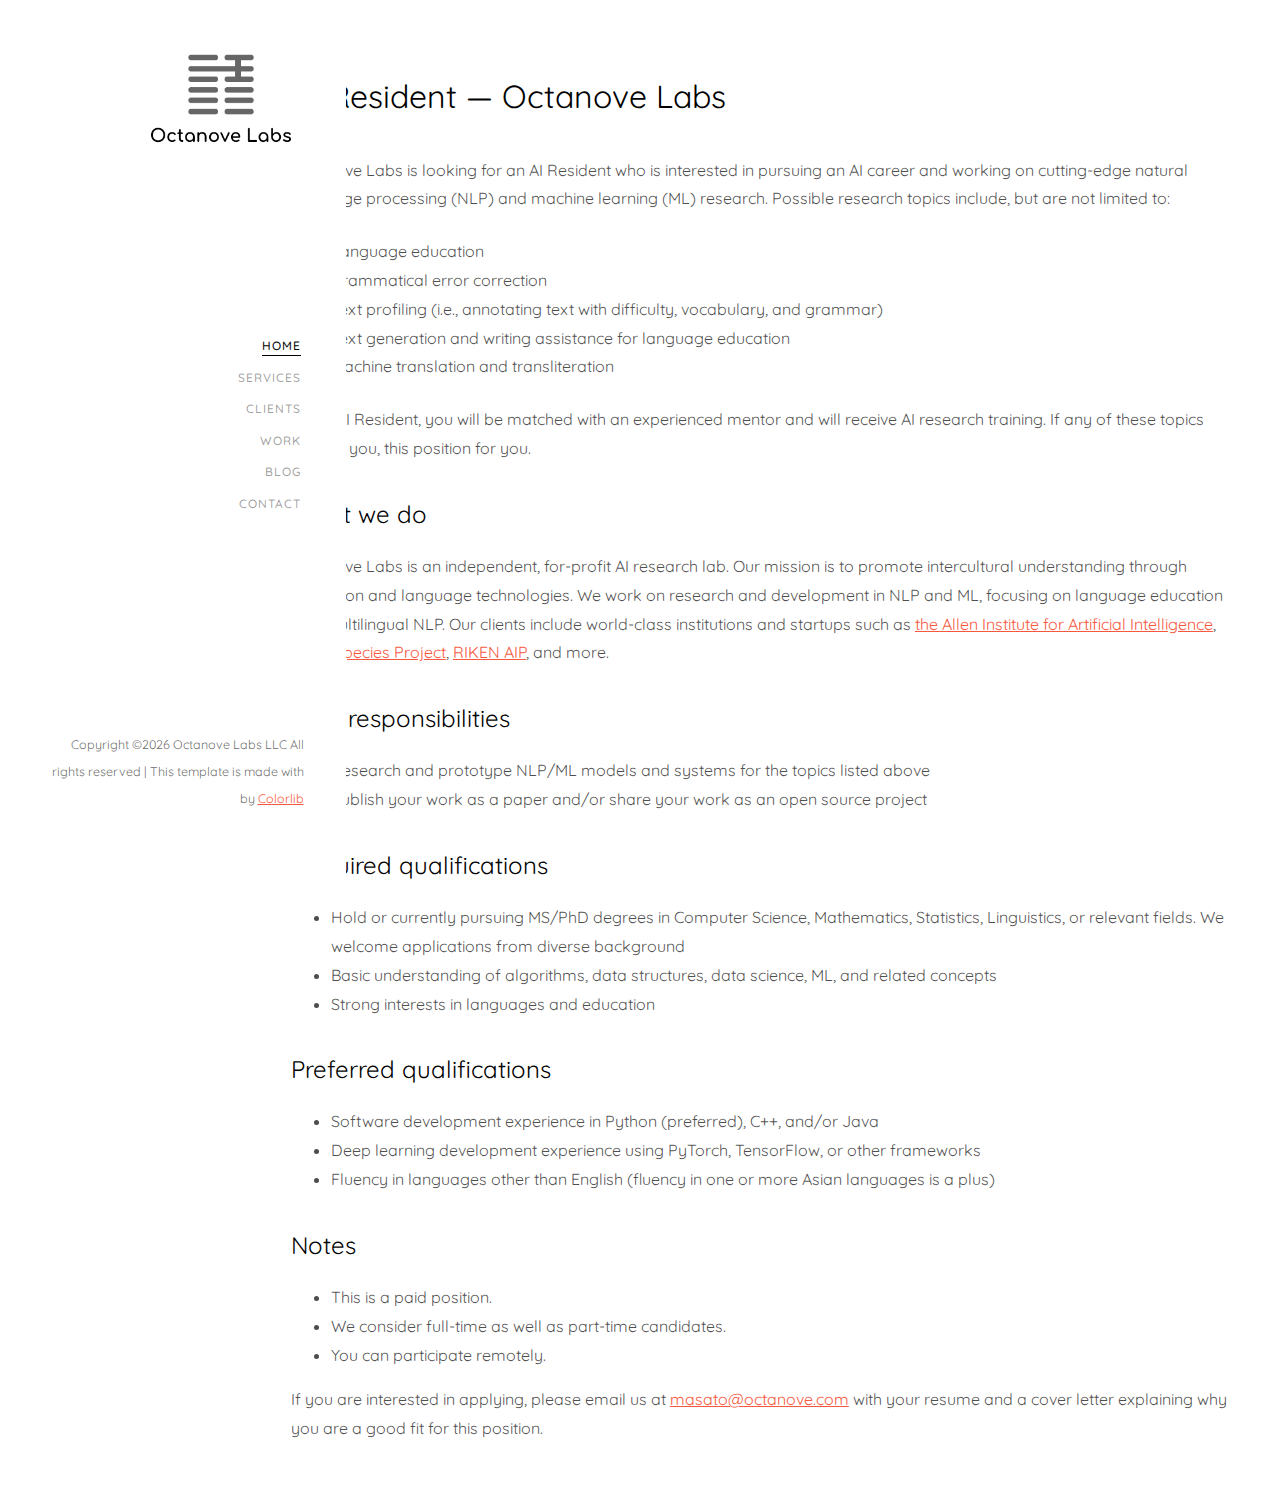
==== commit 67183526: "Update links" ====
--- a/careers.html
+++ b/careers.html
@@ -64,8 +64,8 @@
 					<li><a href="/#services">Services</a></li>
 					<li><a href="/#clients">Clients</a></li>
 					<li><a href="/#work">Work</a></li>
-					<li><a href="https://www.ml4asia.com/">Blog</a></li>
-					<li><a href="/careers.html">Careers</a></li>
+					<li><a href="https://blog.octanove.com/">Blog</a></li>
+					<!-- <li><a href="/careers.html">Careers</a></li> -->
 					<li><a href="/#contact">Contact</a></li>
 				</ul>
 			</nav>
